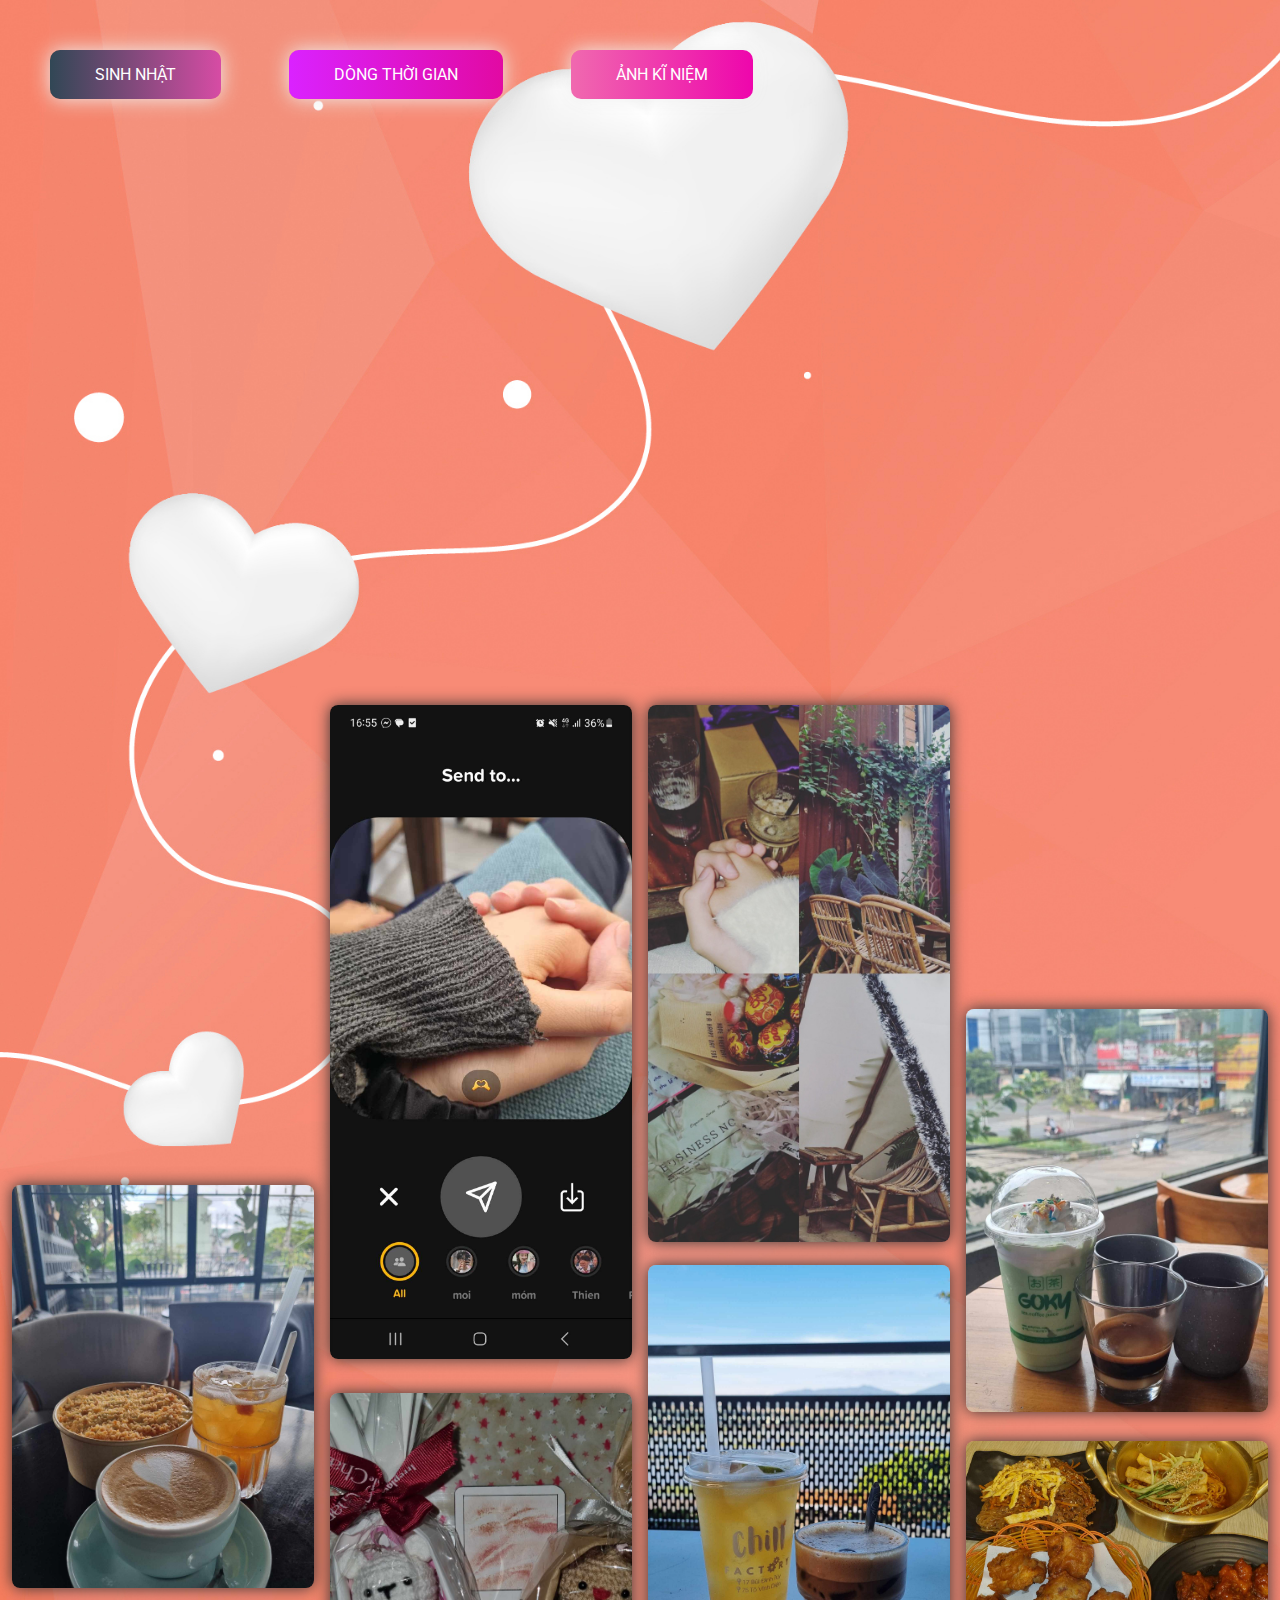
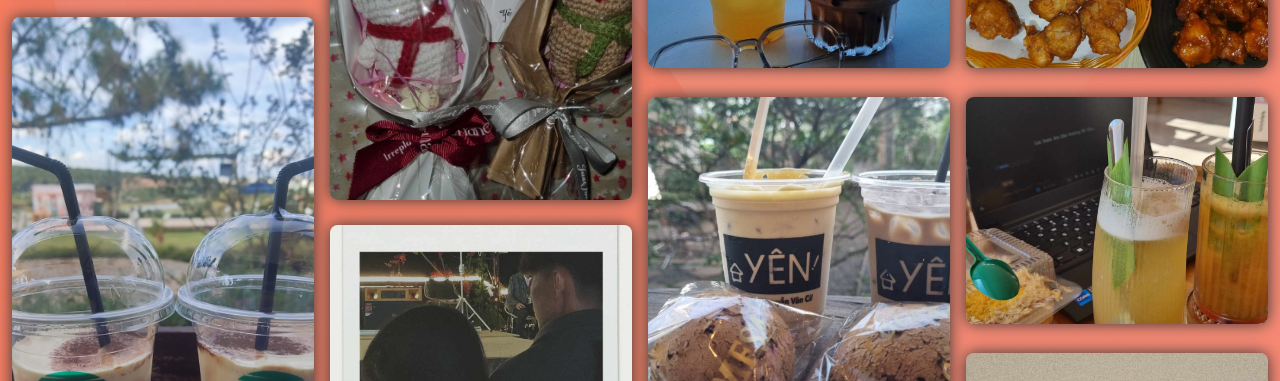
==== gallery.html @ 5e75e92c "init file" ====
<!DOCTYPE html>
<html lang="en">
    <head>
        <meta charset="UTF-8" />
        <meta name="viewport" content="width=device-width, initial-scale=1.0" />
        <meta http-equiv="X-UA-Compatible" content="ie=edge" />
        <link rel="icon" type="image/png" href="./img/CILKGax.png" />
        <!-- Tiêu đề của trang ảnh kĩ niệm -->
        <title>Ảnh kĩ niệm</title>
        <link rel="stylesheet" href="./css/gallery.css" />
        <link rel="stylesheet" href="./css/style.css" />
    </head>
    <body>
        <div class="buttons">
            <a href="index.html" class="btn btn-bir">Sinh nhật</a>
            <a href="timeline.html" class="btn btn-timeline">Dòng thời gian</a>
            <a href="gallery.html" class="btn btn-gallery">Ảnh kĩ niệm</a>
        </div>

        <!-- 6. Thay tất cả bằng hình ảnh của bạn -->
        <div class="gallery" id="gallery">
            <div class="gallery-item">
                <div class="content"><img src="./img/1.jpg" alt="" /></div>
            </div>
            <div class="gallery-item">
                <div class="content"><img src="./img/2.jpg" alt="" /></div>
            </div>
            <div class="gallery-item">
                <div class="content"><img src="./img/3.jpg" alt="" /></div>
            </div>
            <div class="gallery-item">
                <div class="content"><img src="./img/4.jpg" alt="" /></div>
            </div>
            <div class="gallery-item">
                <div class="content"><img src="./img/5.jpg" alt="" /></div>
            </div>
            <div class="gallery-item">
                <div class="content"><img src="./img/6.jpg" alt="" /></div>
            </div>
            <div class="gallery-item">
                <div class="content"><img src="./img/7.jpg" alt="" /></div>
            </div>
            <div class="gallery-item">
                <div class="content"><img src="./img/8.jpg" alt="" /></div>
            </div>
            <div class="gallery-item">
                <div class="content"><img src="./img/9.jpg" alt="" /></div>
            </div>
            <div class="gallery-item">
                <div class="content"><img src="./img/10.jpg" alt="" /></div>
            </div>
            <div class="gallery-item">
                <div class="content"><img src="./img/11.jpg" alt="" /></div>
            </div>
            <div class="gallery-item">
                <div class="content"><img src="./img/12.jpg" alt="" /></div>
            </div>
            <div class="gallery-item">
                <div class="content"><img src="./img/13.jpg" alt="" /></div>
            </div>
            <div class="gallery-item">
                <div class="content"><img src="./img/14.jpg" alt="" /></div>
            </div>
            <div class="gallery-item">
                <div class="content"><img src="./img/15.jpg" alt="" /></div>
            </div>
            <div class="gallery-item">
                <div class="content"><img src="./img/16.jpg" alt="" /></div>
            </div>
            <div class="gallery-item">
                <div class="content"><img src="./img/17.jpg" alt="" /></div>
            </div>
            <div class="gallery-item">
                <div class="content"><img src="./img/18.jpg" alt="" /></div>
            </div>
            <div class="gallery-item">
                <div class="content"><img src="./img/19.jpg" alt="" /></div>
            </div>
            <div class="gallery-item">
                <div class="content"><img src="./img/20.jpg" alt="" /></div>
            </div>
            <div class="gallery-item">
                <div class="content"><img src="./img/21.jpg" alt="" /></div>
            </div>
            <div class="gallery-item">
                <div class="content"><img src="./img/22.jpeg" alt="" /></div>
            </div>
            <div class="gallery-item">
                <div class="content"><img src="./img/23.jpg" alt="" /></div>
            </div>
            <div class="gallery-item">
                <div class="content"><img src="./img/25.jpg" alt="" /></div>
            </div>
            <div class="gallery-item">
                <div class="content"><img src="./img/25.jpg" alt="" /></div>
            </div>
        </div>
        <!-- Phần nhạc -->
        <audio id="player" autoplay loop>
            <source src="./music/ht.mp3" type="audio/mp3" />
        </audio>
    </body>

    <script src="./js/gallery.js"></script>
</html>
---- css/gallery.css ----
body {
    /* Ảnh nền của trang thứ 3 */
    background: url("../img/ht3.jpg");
    background-repeat: no-repeat;
    background-size: cover;
  }
  .hello {
    opacity: 1 !important;
  }
  .full {
    position: fixed;
    left: 0;
    top: 0;
    width: 100%;
    height: 100%;
    z-index: 1;
  }
  .full .content {
    background-color: rgba(0,0,0,0.75) !important;
    height: 100%;
    width: 100%;
    display: grid;
  }
  .full .content img {
    left: 50%;
    transform: translate3d(0, 0, 0);
    animation: zoomin 1s ease;
    max-width: 100%;
    max-height: 100vh;
    margin: auto;
  }
  .byebye {
    opacity: 0;
  }
  .byebye:hover {
    transform: scale(0.2) !important;
  }
  .gallery {
    display: grid;
    grid-column-gap: 8px;
    grid-row-gap: 8px;
    grid-template-columns: repeat(auto-fill, minmax(250px, 1fr));
    grid-auto-rows: 8px;
  }
  .gallery img {
    max-width: 100%;
    border-radius: 8px;
    box-shadow: 0 0 16px #333;
    transition: all 1.5s ease;
  }
  .gallery img:hover {
    box-shadow: 0 0 32px #333;
  }
  .gallery .content {
    padding: 4px;
  }
  .gallery .gallery-item {
    transition: grid-row-start 300ms linear;
    transition: transform 300ms ease;
    transition: all 0.5s ease;
    cursor: pointer;
  }
  .gallery .gallery-item:hover {
    transform: scale(1.025);
  }
  @media (max-width: 600px) {
    .gallery {
      grid-template-columns: repeat(auto-fill, minmax(30%, 1fr));
    }
  }
  @media (max-width: 400px) {
    .gallery {
      grid-template-columns: repeat(auto-fill, minmax(50%, 1fr));
    }
  }
  @-moz-keyframes zoomin {
    0% {
      max-width: 50%;
      transform: rotate(-30deg);
      filter: blur(4px);
    }
    30% {
      filter: blur(4px);
      transform: rotate(-80deg);
    }
    70% {
      max-width: 50%;
      transform: rotate(45deg);
    }
    100% {
      max-width: 100%;
      transform: rotate(0deg);
    }
  }
  @-webkit-keyframes zoomin {
    0% {
      max-width: 50%;
      transform: rotate(-30deg);
      filter: blur(4px);
    }
    30% {
      filter: blur(4px);
      transform: rotate(-80deg);
    }
    70% {
      max-width: 50%;
      transform: rotate(45deg);
    }
    100% {
      max-width: 100%;
      transform: rotate(0deg);
    }
  }
  @-o-keyframes zoomin {
    0% {
      max-width: 50%;
      transform: rotate(-30deg);
      filter: blur(4px);
    }
    30% {
      filter: blur(4px);
      transform: rotate(-80deg);
    }
    70% {
      max-width: 50%;
      transform: rotate(45deg);
    }
    100% {
      max-width: 100%;
      transform: rotate(0deg);
    }
  }
  @keyframes zoomin {
    0% {
      max-width: 50%;
      transform: rotate(-30deg);
      filter: blur(4px);
    }
    30% {
      filter: blur(4px);
      transform: rotate(-80deg);
    }
    70% {
      max-width: 50%;
      transform: rotate(45deg);
    }
    100% {
      max-width: 100%;
      transform: rotate(0deg);
    }
  }
---- css/style.css ----
@import url("https://fonts.googleapis.com/css2?family=Roboto:ital,wght@0,100;0,300;0,400;0,500;0,700;1,300;1,400&display=swap");

html {
    scroll-behavior: smooth;
    font-family: "Roboto", sans-serif;
}

a {
    text-decoration: none;
}

.page__main {
    /* Ảnh nền của trang đầu tiên nếu bạn muốn đổi thì đổi tại đây */
    background-image: url("../img/ht1.jpg");
    background-repeat: no-repeat;
    margin: 0;
    padding: 0;
    background-size: cover;
    background-position-y: -18rem;
}
.buttons {
    display: flex;
    column-gap: 3rem;
    padding: 2rem;
}

.btn-bir:hover {
    background-position: right center;
    color: #fff;
    text-decoration: none;
}

.btn-bir {
    background-image: linear-gradient(
        to right,
        #314755 0%,
        #da4ca6 51%,
        #314755 100%
    );
    margin: 10px;
    padding: 15px 45px;
    text-align: center;
    text-transform: uppercase;
    transition: 0.5s;
    background-size: 200% auto;
    color: white;
    box-shadow: 0 0 20px #eee;
    border-radius: 10px;
    display: block;
}

.btn-timeline {
    background-image: linear-gradient(
        to right,
        #da22ff 0%,
        #e209a1 51%,
        #da22ff 100%
    );
}
.btn-timeline {
    margin: 10px;
    padding: 15px 45px;
    text-align: center;
    text-transform: uppercase;
    transition: 0.5s;
    background-size: 200% auto;
    color: white;
    box-shadow: 0 0 20px #eee;
    border-radius: 10px;
    display: block;
}

.btn-timeline:hover {
    background-position: right center; 
    color: #fff;
    text-decoration: none;
}

.btn-gallery {
    background-image: linear-gradient(
        to right,
        #f069af 0%,
        #ee04ac 51%,
        #f93a86 100%
    );
}
.btn-gallery {
    margin: 10px;
    padding: 15px 45px;
    text-align: center;
    text-transform: uppercase;
    transition: 0.5s;
    background-size: 200% auto;
    color: white;
    box-shadow: 0 0 20px #eee;
    border-radius: 10px;
    display: block;
}

.btn-gallery:hover {
    background-position: right center; /* change the direction of the change here */
    color: #fff;
    text-decoration: none;
}

.cover {
    width: 240px;
    height: 240px;
   
    box-shadow: 0 0 30px #eee;
    position: absolute;
    margin-top: 3rem;
    left: calc(50% - 100px);
  
    border-radius: 120px;
    border: 3px solid rgb(249, 249, 249);
}
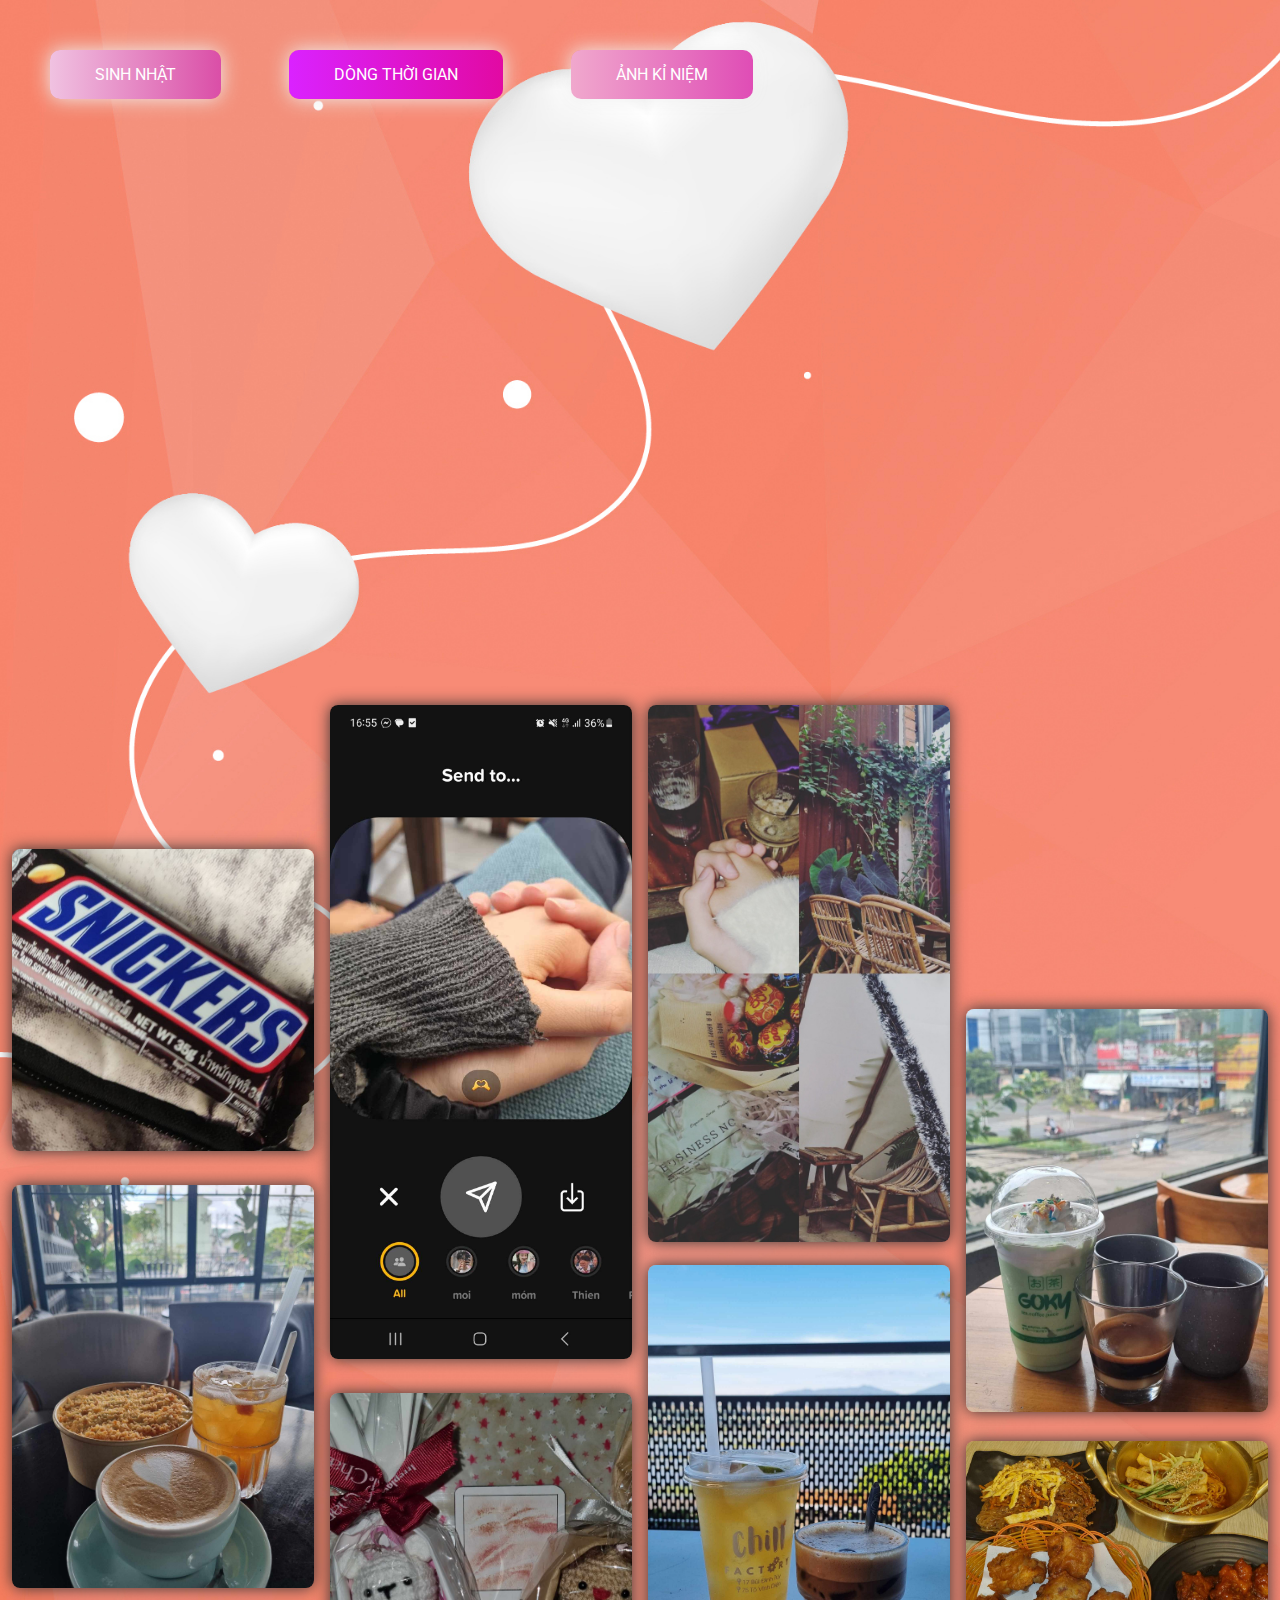
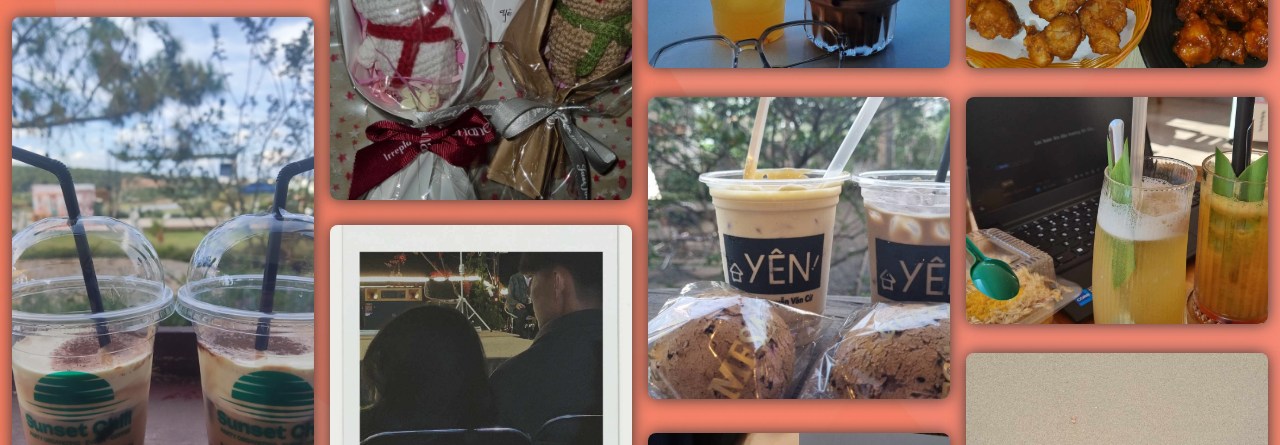
==== commit e5d9ab53: "fix2" ====
--- a/gallery.html
+++ b/gallery.html
@@ -14,7 +14,7 @@
         <div class="buttons">
             <a href="index.html" class="btn btn-bir">Sinh nhật</a>
             <a href="timeline.html" class="btn btn-timeline">Dòng thời gian</a>
-            <a href="gallery.html" class="btn btn-gallery">Ảnh kĩ niệm</a>
+            <a href="gallery.html" class="btn btn-gallery">Ảnh kỉ niệm</a>
         </div>
 
         <!-- 6. Thay tất cả bằng hình ảnh của bạn -->
--- a/css/style.css
+++ b/css/style.css
@@ -16,7 +16,7 @@
     margin: 0;
     padding: 0;
     background-size: cover;
-    background-position-y: -18rem;
+    background-position-y: 0rem;
 }
 .buttons {
     display: flex;
@@ -33,9 +33,9 @@
 .btn-bir {
     background-image: linear-gradient(
         to right,
-        #314755 0%,
+        #f0c2e1 0%,
         #da4ca6 51%,
-        #314755 100%
+        #df05e2 100%
     );
     margin: 10px;
     padding: 15px 45px;
@@ -79,9 +79,9 @@
 .btn-gallery {
     background-image: linear-gradient(
         to right,
-        #f069af 0%,
-        #ee04ac 51%,
-        #f93a86 100%
+        #f0a8cd 0%,
+        #df4bb5 51%,
+        #f90768 100%
     );
 }
 .btn-gallery {
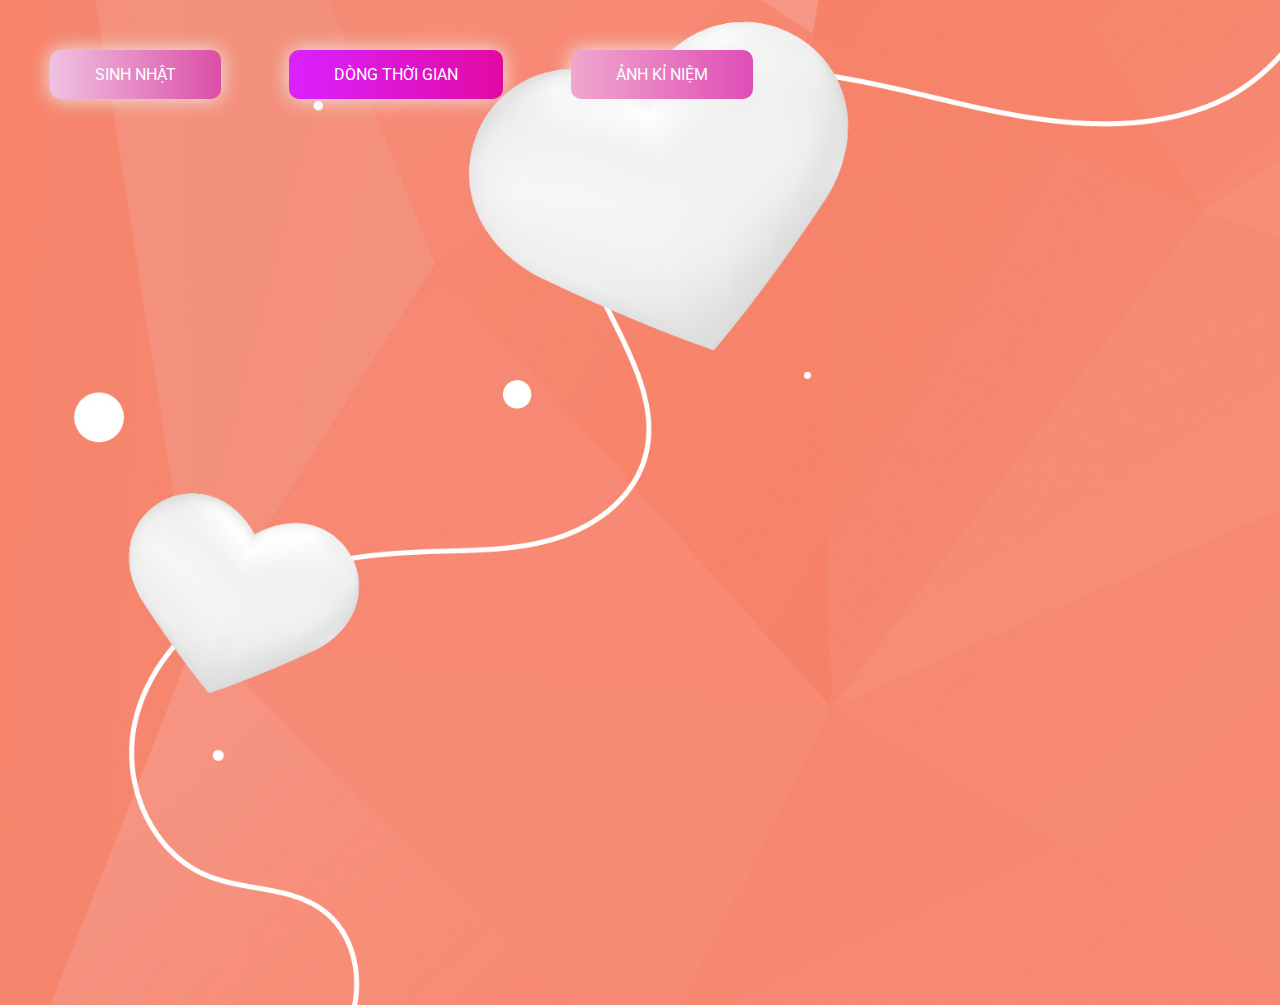
==== commit 68a96ca0: "fixchinhta" ====
--- a/gallery.html
+++ b/gallery.html
@@ -5,8 +5,8 @@
         <meta name="viewport" content="width=device-width, initial-scale=1.0" />
         <meta http-equiv="X-UA-Compatible" content="ie=edge" />
         <link rel="icon" type="image/png" href="./img/CILKGax.png" />
-        <!-- Tiêu đề của trang ảnh kĩ niệm -->
-        <title>Ảnh kĩ niệm</title>
+        <!-- Tiêu đề của trang ảnh kỈ niệm -->
+        <title>Ảnh kỈ niệm</title>
         <link rel="stylesheet" href="./css/gallery.css" />
         <link rel="stylesheet" href="./css/style.css" />
     </head>
